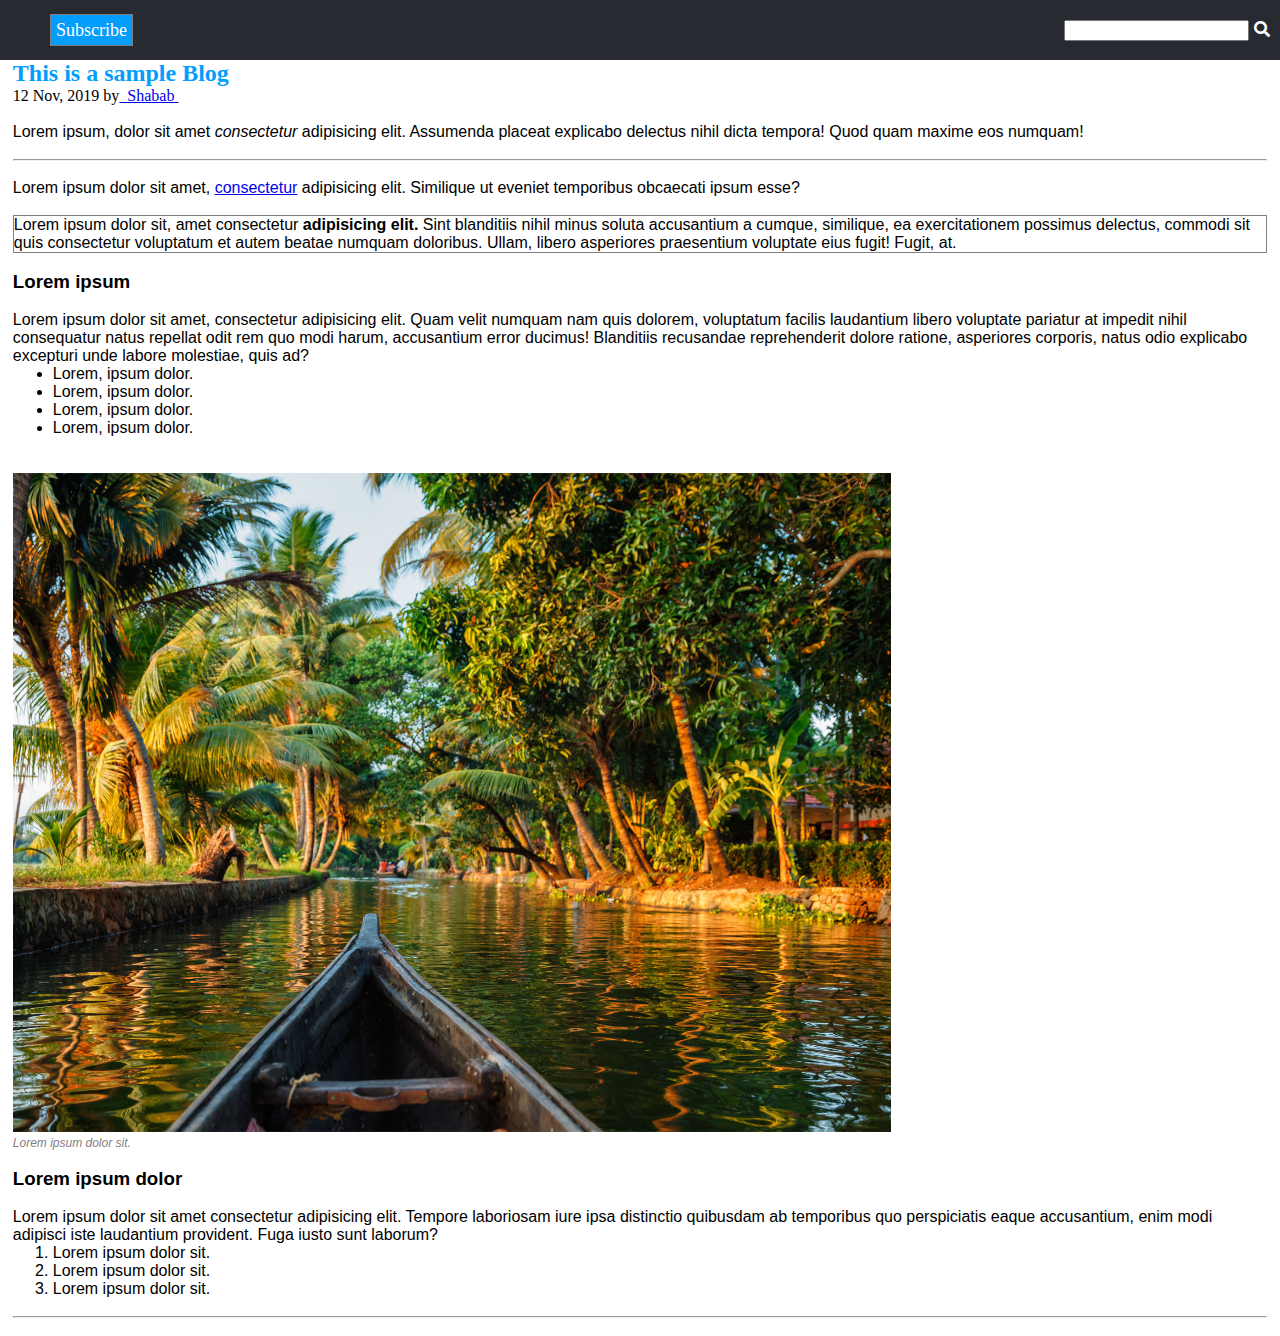
==== blog.html @ 545c5117 "Added sample blog page" ====
<!DOCTYPE html>
<html lang="en">
<head>
  <meta charset="UTF-8">
  <meta name="viewport" content="width=device-width, initial-scale=1.0">
  <title>Personal Blog</title>
  <link rel="stylesheet" href="https://cdnjs.cloudflare.com/ajax/libs/font-awesome/5.12.1/css/all.min.css">
  <link rel="stylesheet" href="./css/blogpost.css">
</head>
<body>
  <header>
    <nav>
      <ul class="navbar">
        <li class="nav-item"><a href="#" class="nav-link">Subscribe</a></li>
        <li class="nav-item"><input type="text"><a href="#"><i class="fa fa-search"></i> </a></li>
      </ul>
    </nav>
  </header>
  <main>
    <h2 class="blog-title"> This is a sample Blog</h2>
    <p>12 Nov, 2019 by<a href="#"> &nbsp;Shabab&nbsp;</a></p>
    <br>
    <div class="blog-text">
    <p>Lorem ipsum, dolor sit amet <em>consectetur</em> adipisicing elit. Assumenda placeat explicabo delectus nihil dicta tempora! Quod quam maxime eos numquam!</p><br>
    <hr>
    <br>
    <p>Lorem ipsum dolor sit amet, <a href="#">consectetur</a> adipisicing elit. Similique ut eveniet temporibus obcaecati ipsum esse?</p> <br>
    <p class="border-around">Lorem ipsum dolor sit, amet consectetur <strong>adipisicing elit.</strong>  Sint blanditiis nihil minus soluta accusantium a cumque, similique, ea exercitationem possimus delectus, commodi sit quis consectetur voluptatum et autem beatae numquam doloribus. Ullam, libero asperiores praesentium voluptate eius fugit! Fugit, at.</p>
    <br>
    <h3>Lorem ipsum</h3><br>
    <p>Lorem ipsum dolor sit amet, consectetur adipisicing elit. Quam velit numquam nam quis dolorem, voluptatum facilis laudantium libero voluptate pariatur at impedit nihil consequatur natus repellat odit rem quo modi harum, accusantium error ducimus! Blanditiis recusandae reprehenderit dolore ratione, asperiores corporis, natus odio explicabo excepturi unde labore molestiae, quis ad?</p>
    <ul>
      <li>Lorem, ipsum dolor.</li>
      <li>Lorem, ipsum dolor.</li>
      <li>Lorem, ipsum dolor.</li>
      <li>Lorem, ipsum dolor.</li>
    </ul>
    <br>
    <br>
    <figure>
    <img src="./images/shutterstock_1154918653.jpg" alt="blog" class="blog-img">
    <figcaption class="img-caption"><em>Lorem ipsum dolor sit.</em></figcaption>
    </figure>
    <br>
    <h3>Lorem ipsum dolor</h3><br>
    <p>Lorem ipsum dolor sit amet consectetur adipisicing elit. Tempore laboriosam iure ipsa distinctio quibusdam ab temporibus quo perspiciatis eaque accusantium, enim modi adipisci iste laudantium provident. Fuga iusto sunt laborum?</p>
    <ol>
      <li>Lorem ipsum dolor sit.</li>
      <li>Lorem ipsum dolor sit.</li>
      <li>Lorem ipsum dolor sit.</li>
    </ol>
    <br>
    <hr>
    <br>

  </div>
  </main>
</body>
</html>
---- css/blogpost.css ----
* {
  margin: 0;
  box-sizing: border-box;
}
body {
  max-width: 1440px;
}

main {
  width: 98%;
  margin: 0 auto;
}

.border-around {
  border: 1px solid gray;
}

.navbar {
  list-style: none;
  display: flex;
  justify-content: space-between;
  align-items: center;
  background-color: #272a31;
  height: 60px;
}

.nav-item {
  margin: 0 10px;
}

.fa-search {
  color: white;
  margin-left: 5px;
}

.nav-link {
  text-decoration: none;
  background-color:  #039dfc;
  color: white;
  font-size: 18px;
  padding: 5px;
  border: 1px solid gray;
}

.blog-title {
  color: #039dfc;
}

.blog-text {
  font-family: Arial, Helvetica, sans-serif;
  font-size: 16px;
}

.blog-img {
  width: 70%;
}

.img-caption {
  font-size: 12px;
  color: gray;
}
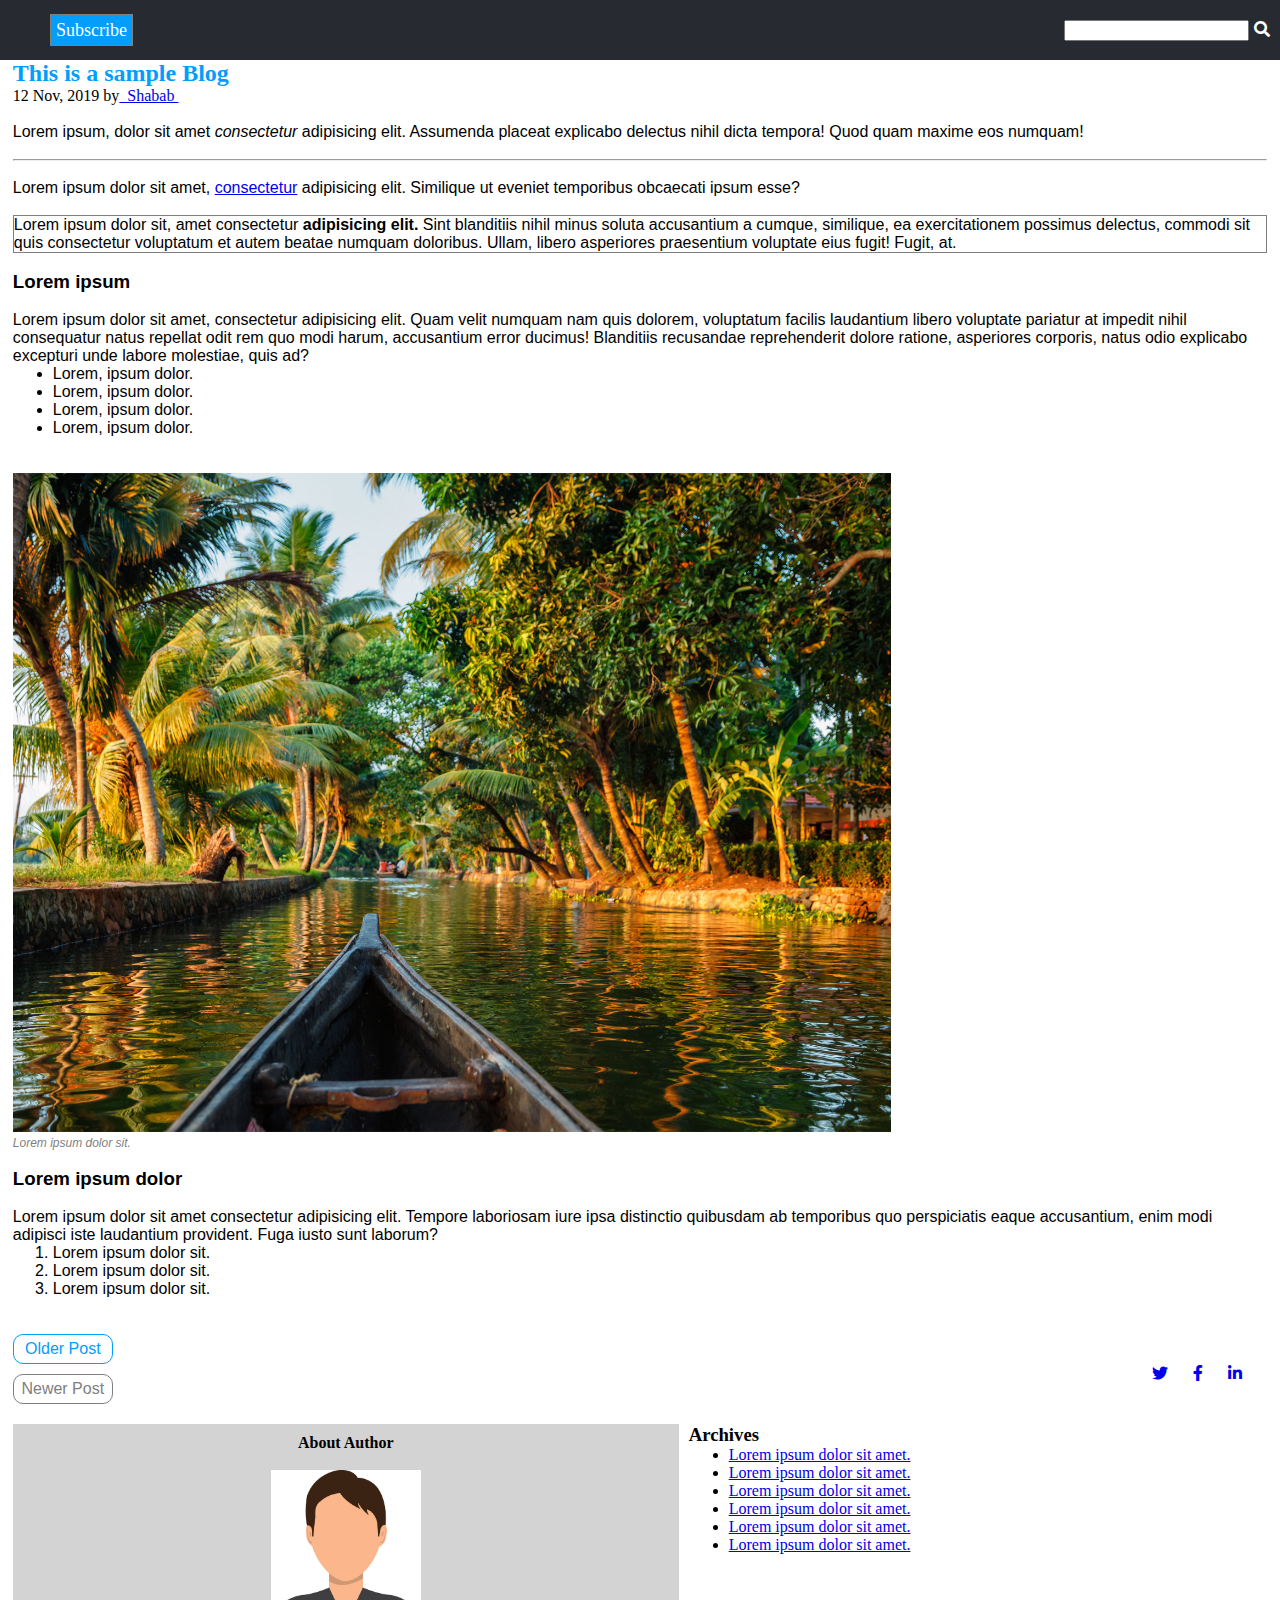
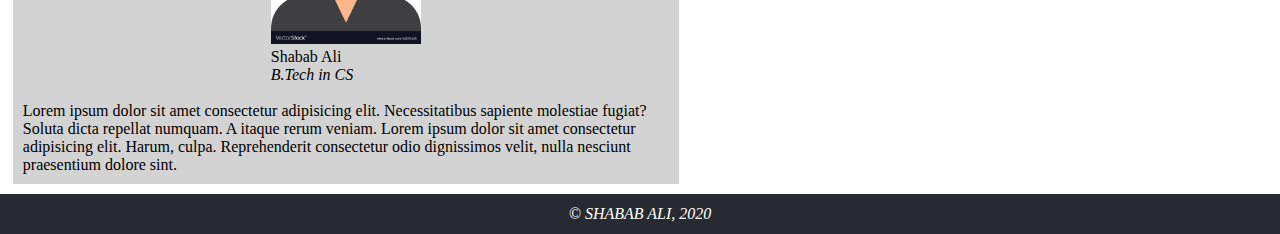
==== commit ecc3789d: "Created grid layout on blog post page and added dumy text" ====
--- a/blog.html
+++ b/blog.html
@@ -1,59 +1,145 @@
 <!DOCTYPE html>
 <html lang="en">
-<head>
-  <meta charset="UTF-8">
-  <meta name="viewport" content="width=device-width, initial-scale=1.0">
-  <title>Personal Blog</title>
-  <link rel="stylesheet" href="https://cdnjs.cloudflare.com/ajax/libs/font-awesome/5.12.1/css/all.min.css">
-  <link rel="stylesheet" href="./css/blogpost.css">
-</head>
-<body>
-  <header>
-    <nav>
-      <ul class="navbar">
-        <li class="nav-item"><a href="#" class="nav-link">Subscribe</a></li>
-        <li class="nav-item"><input type="text"><a href="#"><i class="fa fa-search"></i> </a></li>
-      </ul>
-    </nav>
-  </header>
-  <main>
-    <h2 class="blog-title"> This is a sample Blog</h2>
-    <p>12 Nov, 2019 by<a href="#"> &nbsp;Shabab&nbsp;</a></p>
-    <br>
-    <div class="blog-text">
-    <p>Lorem ipsum, dolor sit amet <em>consectetur</em> adipisicing elit. Assumenda placeat explicabo delectus nihil dicta tempora! Quod quam maxime eos numquam!</p><br>
-    <hr>
-    <br>
-    <p>Lorem ipsum dolor sit amet, <a href="#">consectetur</a> adipisicing elit. Similique ut eveniet temporibus obcaecati ipsum esse?</p> <br>
-    <p class="border-around">Lorem ipsum dolor sit, amet consectetur <strong>adipisicing elit.</strong>  Sint blanditiis nihil minus soluta accusantium a cumque, similique, ea exercitationem possimus delectus, commodi sit quis consectetur voluptatum et autem beatae numquam doloribus. Ullam, libero asperiores praesentium voluptate eius fugit! Fugit, at.</p>
-    <br>
-    <h3>Lorem ipsum</h3><br>
-    <p>Lorem ipsum dolor sit amet, consectetur adipisicing elit. Quam velit numquam nam quis dolorem, voluptatum facilis laudantium libero voluptate pariatur at impedit nihil consequatur natus repellat odit rem quo modi harum, accusantium error ducimus! Blanditiis recusandae reprehenderit dolore ratione, asperiores corporis, natus odio explicabo excepturi unde labore molestiae, quis ad?</p>
-    <ul>
-      <li>Lorem, ipsum dolor.</li>
-      <li>Lorem, ipsum dolor.</li>
-      <li>Lorem, ipsum dolor.</li>
-      <li>Lorem, ipsum dolor.</li>
-    </ul>
-    <br>
-    <br>
-    <figure>
-    <img src="./images/shutterstock_1154918653.jpg" alt="blog" class="blog-img">
-    <figcaption class="img-caption"><em>Lorem ipsum dolor sit.</em></figcaption>
-    </figure>
-    <br>
-    <h3>Lorem ipsum dolor</h3><br>
-    <p>Lorem ipsum dolor sit amet consectetur adipisicing elit. Tempore laboriosam iure ipsa distinctio quibusdam ab temporibus quo perspiciatis eaque accusantium, enim modi adipisci iste laudantium provident. Fuga iusto sunt laborum?</p>
-    <ol>
-      <li>Lorem ipsum dolor sit.</li>
-      <li>Lorem ipsum dolor sit.</li>
-      <li>Lorem ipsum dolor sit.</li>
-    </ol>
-    <br>
-    <hr>
-    <br>
-
-  </div>
-  </main>
-</body>
-</html>+  <head>
+    <meta charset="UTF-8" />
+    <meta name="viewport" content="width=device-width, initial-scale=1.0" />
+    <title>Personal Blog</title>
+    <link
+      rel="stylesheet"
+      href="https://cdnjs.cloudflare.com/ajax/libs/font-awesome/5.12.1/css/all.min.css"
+    />
+    <link rel="stylesheet" href="https://cdnjs.cloudflare.com/ajax/libs/font-awesome/5.12.1/css/all.min.css">
+    <link rel="stylesheet" href="./css/blogpost.css" />
+  </head>
+  <body>
+    <header>
+      <nav>
+        <ul class="navbar">
+          <li class="nav-item"><a href="#" class="nav-link">Subscribe</a></li>
+          <li class="nav-item">
+            <input type="text" /><a href="#"><i class="fa fa-search"></i> </a>
+          </li>
+        </ul>
+      </nav>
+    </header>
+    <main>
+      <div class="blog-container">
+      <div class="blog-post">
+      <h2 class="blog-title">This is a sample Blog</h2>
+      <p>12 Nov, 2019 by<a href="#"> &nbsp;Shabab&nbsp;</a></p>
+      <br />
+      <div class="blog-text">
+        <p>
+          Lorem ipsum, dolor sit amet <em>consectetur</em> adipisicing elit.
+          Assumenda placeat explicabo delectus nihil dicta tempora! Quod quam
+          maxime eos numquam!
+        </p>
+        <br />
+        <hr />
+        <br />
+        <p>
+          Lorem ipsum dolor sit amet, <a href="#">consectetur</a> adipisicing
+          elit. Similique ut eveniet temporibus obcaecati ipsum esse?
+        </p>
+        <br />
+        <p class="border-around">
+          Lorem ipsum dolor sit, amet consectetur
+          <strong>adipisicing elit.</strong> Sint blanditiis nihil minus soluta
+          accusantium a cumque, similique, ea exercitationem possimus delectus,
+          commodi sit quis consectetur voluptatum et autem beatae numquam
+          doloribus. Ullam, libero asperiores praesentium voluptate eius fugit!
+          Fugit, at.
+        </p>
+        <br />
+        <h3>Lorem ipsum</h3>
+        <br />
+        <p>
+          Lorem ipsum dolor sit amet, consectetur adipisicing elit. Quam velit
+          numquam nam quis dolorem, voluptatum facilis laudantium libero
+          voluptate pariatur at impedit nihil consequatur natus repellat odit
+          rem quo modi harum, accusantium error ducimus! Blanditiis recusandae
+          reprehenderit dolore ratione, asperiores corporis, natus odio
+          explicabo excepturi unde labore molestiae, quis ad?
+        </p>
+        <ul>
+          <li>Lorem, ipsum dolor.</li>
+          <li>Lorem, ipsum dolor.</li>
+          <li>Lorem, ipsum dolor.</li>
+          <li>Lorem, ipsum dolor.</li>
+        </ul>
+        <br />
+        <br />
+        <figure>
+          <img
+            src="./images/shutterstock_1154918653.jpg"
+            alt="blog"
+            class="blog-img"
+          />
+          <figcaption class="img-caption">
+            <em>Lorem ipsum dolor sit.</em>
+          </figcaption>
+        </figure>
+        <br />
+        <h3>Lorem ipsum dolor</h3>
+        <br />
+        <p>
+          Lorem ipsum dolor sit amet consectetur adipisicing elit. Tempore
+          laboriosam iure ipsa distinctio quibusdam ab temporibus quo
+          perspiciatis eaque accusantium, enim modi adipisci iste laudantium
+          provident. Fuga iusto sunt laborum?
+        </p>
+        <ol>
+          <li>Lorem ipsum dolor sit.</li>
+          <li>Lorem ipsum dolor sit.</li>
+          <li>Lorem ipsum dolor sit.</li>
+        </ol>
+        <br />
+        <br />
+        <div class="blog-link-container">
+        <div class="blog-links">
+          <a href="#" class="blog-link older-link">Older Post</a>
+          <a href="#" class="blog-link newer-link">Newer Post</a>
+        </div>
+        <div class="social">
+          <ul class="social-links">
+            <li><a href="#"><i class="fab fa-twitter"></i></a></li>
+            <li><a href="#"><i class="fab fa-facebook-f"></i></a></li>
+            <li><a href="#"><i class="fab fa-linkedin-in"></i></a></li>
+          </ul>
+        </div>
+      </div>
+      </div>
+      </div>
+      <div class="author-container">
+        <h4>About Author</h4>
+        <br>
+        <figure>
+        <img src="./images/male-profile-avatar-with-brown-hair-vector-12055105.jpg" alt="author-pic" class="author-pic">
+        <figcaption>Shabab Ali</figcaption>
+        <em>B.Tech in CS</em>
+        </figure>
+        
+        <br>
+        <p>Lorem ipsum dolor sit amet consectetur adipisicing elit. Necessitatibus sapiente molestiae fugiat? Soluta dicta repellat numquam. A itaque rerum veniam. Lorem ipsum dolor sit amet consectetur adipisicing elit. Harum, culpa. Reprehenderit consectetur odio dignissimos velit, nulla nesciunt praesentium dolore sint.</p>
+      </div>
+    
+      <div class="archives">
+        <h3>Archives</h3>
+         <ul>
+           <li><a href="#">Lorem ipsum dolor sit amet.</a></li>
+           <li><a href="#">Lorem ipsum dolor sit amet.</a></li>
+           <li><a href="#">Lorem ipsum dolor sit amet.</a></li>
+           <li><a href="#">Lorem ipsum dolor sit amet.</a></li>
+           <li><a href="#">Lorem ipsum dolor sit amet.</a></li>
+           <li><a href="#">Lorem ipsum dolor sit amet.</a></li>
+         </ul>
+      </div>
+    </div>
+    </main>
+    <footer>
+      <div class="footer-container">
+        <p><em>© SHABAB ALI, 2020</em></p>
+      </div>
+    </footer>
+  </body>
+</html>
--- a/css/blogpost.css
+++ b/css/blogpost.css
@@ -42,6 +42,26 @@
   border: 1px solid gray;
 }
 
+.blog-container {
+  display: grid;
+  grid-template-areas: 'post'
+  'post'
+  'post'
+  'author'
+  'archives';
+}
+
+.blog-post {
+  grid-area: post;
+}
+
+.author-container {
+  grid-area: author;
+}
+
+.archives {
+  grid-area: archives;
+}
 .blog-title {
   color: #039dfc;
 }
@@ -58,4 +78,76 @@
 .img-caption {
   font-size: 12px;
   color: gray;
+}
+
+.blog-links {
+  text-decoration: none;
+  display: flex;
+  flex-direction: column;
+  align-items: center;
+}
+
+.blog-link {
+  margin-bottom: 10px;
+  text-align: center;
+  width: 100px;
+  text-decoration: none;
+  padding: 5px 0;
+  border-radius: 10px;
+}
+
+.older-link {
+  border: 1px solid #039dfc;
+  color: #039dfc;
+}
+
+.newer-link {
+  border: 1px solid gray;
+  color: gray;
+}
+
+.social-links {
+  list-style: none;
+  display: flex;
+  justify-content: center;
+}
+
+.social-links > li {
+  margin-right: 25px;
+}
+
+.author-container {
+  background-color: lightgray;
+  padding: 10px;
+  display: flex;
+  flex-direction: column;
+  align-items: center;
+}
+
+.author-pic {
+  width: 150px;
+}
+
+.footer-container {
+  display: flex;
+  justify-content: center;
+  align-items: center;
+  background-color: #272a31;
+  color: white;
+  margin-top: 10px;
+  height: 40px;
+}
+
+@media(min-width: 760px){
+  .blog-container {
+    display: grid;
+    gap: 10px;
+    grid-template-areas: 'post post post post'
+    'author author archives archives'
+  }
+  .blog-link-container {
+    display: flex;
+    justify-content: space-between;
+    align-items: center;
+  }
 }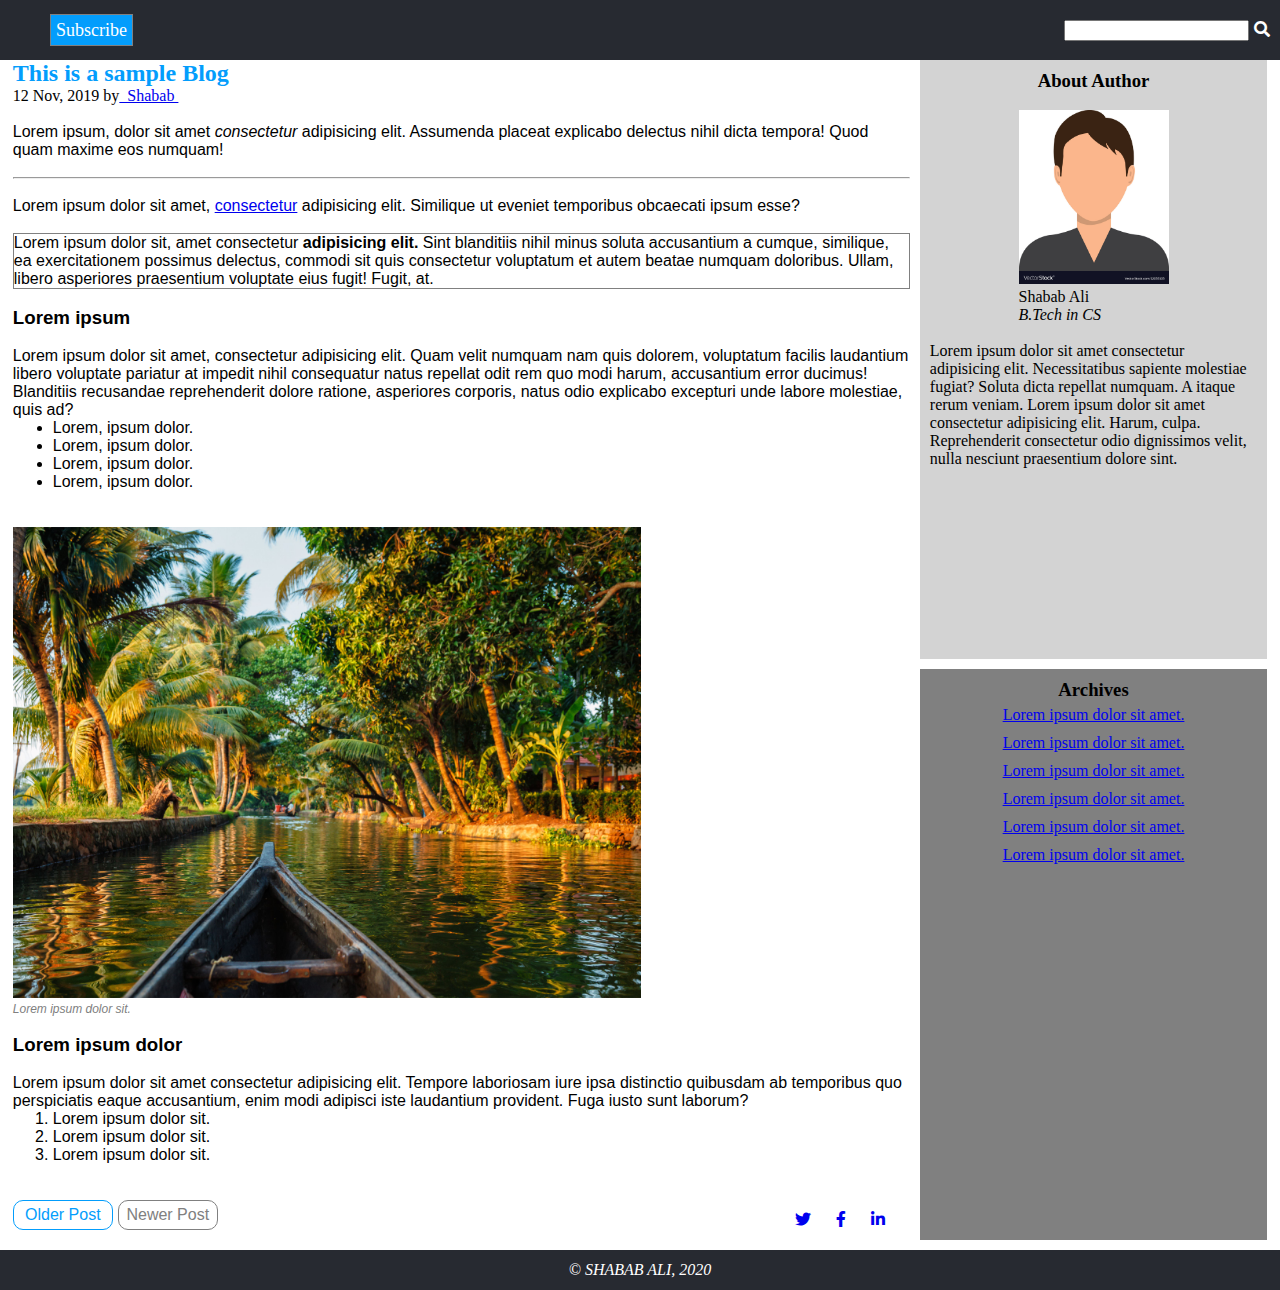
==== commit 1b2f0136: "Made the blog post page responsive" ====
--- a/blog.html
+++ b/blog.html
@@ -111,7 +111,7 @@
       </div>
       </div>
       <div class="author-container">
-        <h4>About Author</h4>
+        <h3>About Author</h3>
         <br>
         <figure>
         <img src="./images/male-profile-avatar-with-brown-hair-vector-12055105.jpg" alt="author-pic" class="author-pic">
@@ -125,7 +125,7 @@
     
       <div class="archives">
         <h3>Archives</h3>
-         <ul>
+         <ul class="archives-list">
            <li><a href="#">Lorem ipsum dolor sit amet.</a></li>
            <li><a href="#">Lorem ipsum dolor sit amet.</a></li>
            <li><a href="#">Lorem ipsum dolor sit amet.</a></li>
--- a/css/blogpost.css
+++ b/css/blogpost.css
@@ -88,6 +88,7 @@
 }
 
 .blog-link {
+  margin-right: 5px;
   margin-bottom: 10px;
   text-align: center;
   width: 100px;
@@ -128,6 +129,24 @@
   width: 150px;
 }
 
+.archives {
+  padding: 10px;
+  display: flex;
+  flex-direction: column;
+  align-items: center;
+  background-color: gray;
+}
+
+.archives-list {
+  list-style: none;
+  margin: 0;
+  padding: 0;
+}
+
+.archives-list > li {
+  padding: 5px 0;
+}
+
 .footer-container {
   display: flex;
   justify-content: center;
@@ -140,7 +159,6 @@
 
 @media(min-width: 760px){
   .blog-container {
-    display: grid;
     gap: 10px;
     grid-template-areas: 'post post post post'
     'author author archives archives'
@@ -150,4 +168,17 @@
     justify-content: space-between;
     align-items: center;
   }
+}
+
+@media(min-width: 1024px) {
+  .blog-container {
+    gap: 10px;
+    grid-template-areas: 'post post post author'
+  'post post post archives'
+  'post post post archives'
+  }
+
+  .blog-links {
+    flex-direction: row;
+  }
 }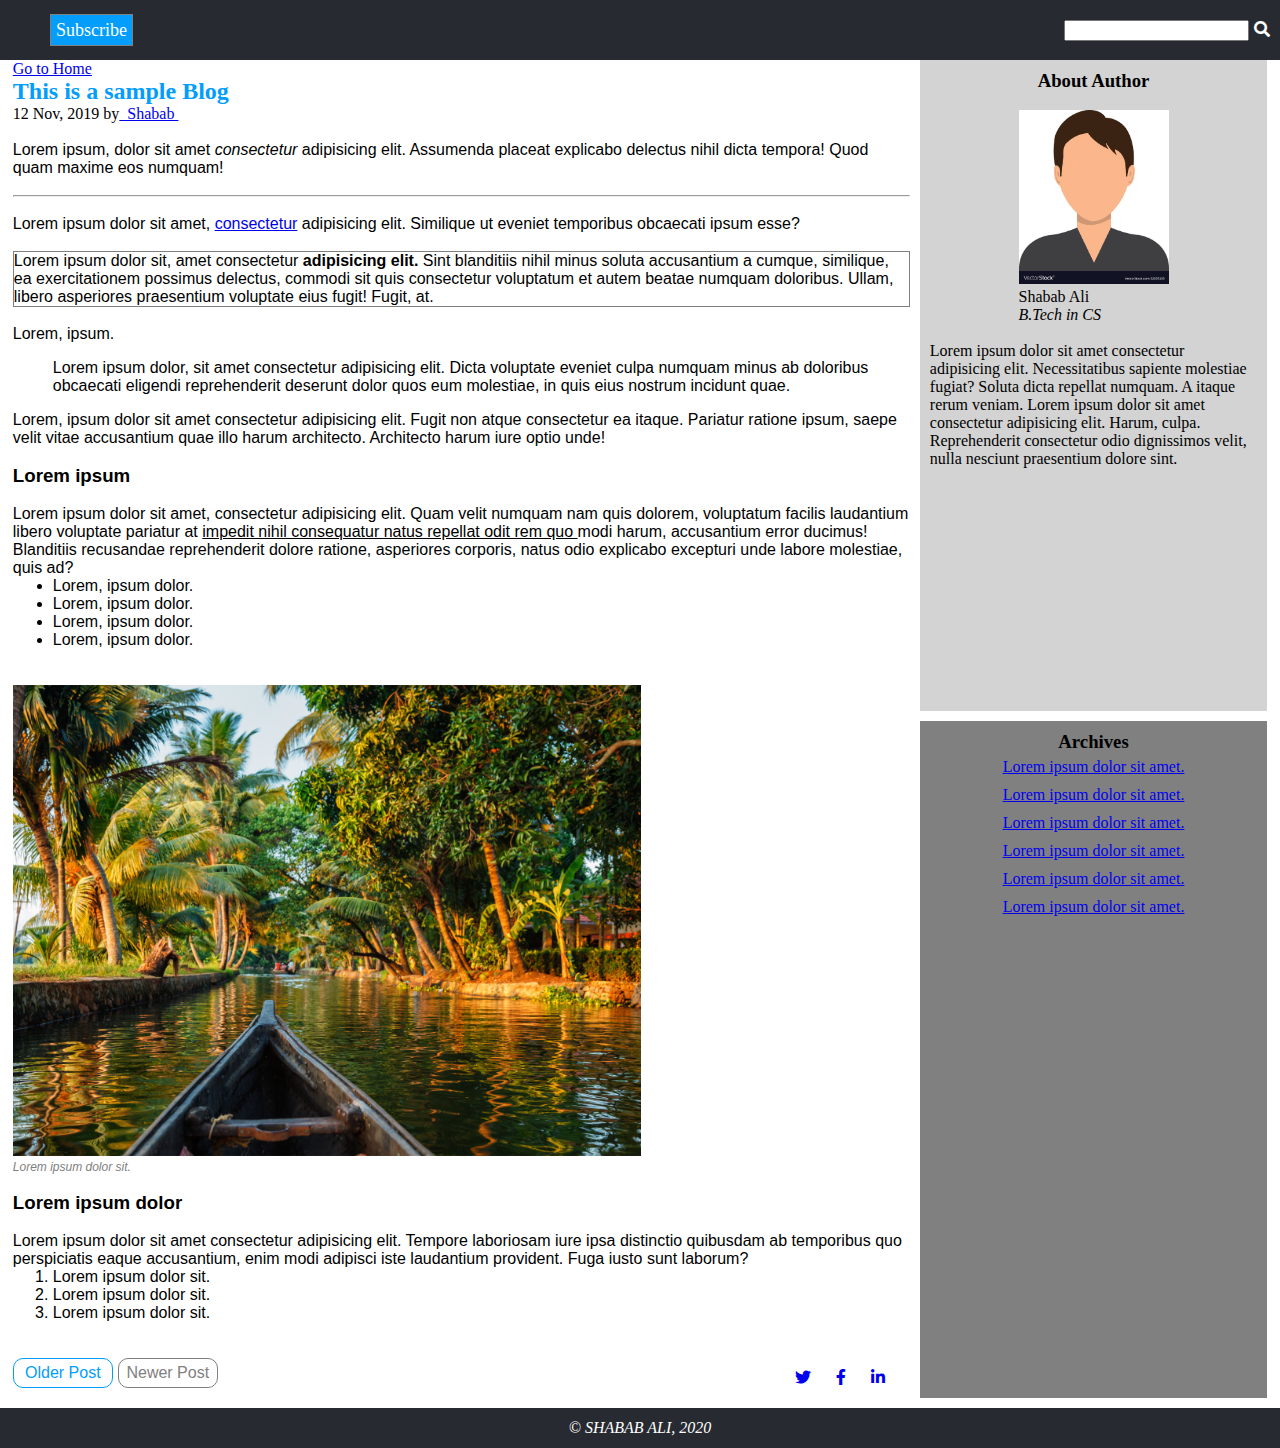
==== commit 71b2bd3a: "added homepage link to blog page and removed max-width property from body" ====
--- a/blog.html
+++ b/blog.html
@@ -8,8 +8,11 @@
       rel="stylesheet"
       href="https://cdnjs.cloudflare.com/ajax/libs/font-awesome/5.12.1/css/all.min.css"
     />
-    <link rel="stylesheet" href="https://cdnjs.cloudflare.com/ajax/libs/font-awesome/5.12.1/css/all.min.css">
-    <link rel="stylesheet" href="./css/blogpost.css" />
+    <link
+      rel="stylesheet"
+      href="https://cdnjs.cloudflare.com/ajax/libs/font-awesome/5.12.1/css/all.min.css"
+    />
+    <link rel="stylesheet" href="./css/main.css" />
   </head>
   <body>
     <header>
@@ -24,117 +27,151 @@
     </header>
     <main>
       <div class="blog-container">
-      <div class="blog-post">
-      <h2 class="blog-title">This is a sample Blog</h2>
-      <p>12 Nov, 2019 by<a href="#"> &nbsp;Shabab&nbsp;</a></p>
-      <br />
-      <div class="blog-text">
-        <p>
-          Lorem ipsum, dolor sit amet <em>consectetur</em> adipisicing elit.
-          Assumenda placeat explicabo delectus nihil dicta tempora! Quod quam
-          maxime eos numquam!
-        </p>
-        <br />
-        <hr />
-        <br />
-        <p>
-          Lorem ipsum dolor sit amet, <a href="#">consectetur</a> adipisicing
-          elit. Similique ut eveniet temporibus obcaecati ipsum esse?
-        </p>
-        <br />
-        <p class="border-around">
-          Lorem ipsum dolor sit, amet consectetur
-          <strong>adipisicing elit.</strong> Sint blanditiis nihil minus soluta
-          accusantium a cumque, similique, ea exercitationem possimus delectus,
-          commodi sit quis consectetur voluptatum et autem beatae numquam
-          doloribus. Ullam, libero asperiores praesentium voluptate eius fugit!
-          Fugit, at.
-        </p>
-        <br />
-        <h3>Lorem ipsum</h3>
-        <br />
-        <p>
-          Lorem ipsum dolor sit amet, consectetur adipisicing elit. Quam velit
-          numquam nam quis dolorem, voluptatum facilis laudantium libero
-          voluptate pariatur at impedit nihil consequatur natus repellat odit
-          rem quo modi harum, accusantium error ducimus! Blanditiis recusandae
-          reprehenderit dolore ratione, asperiores corporis, natus odio
-          explicabo excepturi unde labore molestiae, quis ad?
-        </p>
-        <ul>
-          <li>Lorem, ipsum dolor.</li>
-          <li>Lorem, ipsum dolor.</li>
-          <li>Lorem, ipsum dolor.</li>
-          <li>Lorem, ipsum dolor.</li>
-        </ul>
-        <br />
-        <br />
-        <figure>
-          <img
-            src="./images/shutterstock_1154918653.jpg"
-            alt="blog"
-            class="blog-img"
-          />
-          <figcaption class="img-caption">
-            <em>Lorem ipsum dolor sit.</em>
-          </figcaption>
-        </figure>
-        <br />
-        <h3>Lorem ipsum dolor</h3>
-        <br />
-        <p>
-          Lorem ipsum dolor sit amet consectetur adipisicing elit. Tempore
-          laboriosam iure ipsa distinctio quibusdam ab temporibus quo
-          perspiciatis eaque accusantium, enim modi adipisci iste laudantium
-          provident. Fuga iusto sunt laborum?
-        </p>
-        <ol>
-          <li>Lorem ipsum dolor sit.</li>
-          <li>Lorem ipsum dolor sit.</li>
-          <li>Lorem ipsum dolor sit.</li>
-        </ol>
-        <br />
-        <br />
-        <div class="blog-link-container">
-        <div class="blog-links">
-          <a href="#" class="blog-link older-link">Older Post</a>
-          <a href="#" class="blog-link newer-link">Newer Post</a>
+        <div class="blog-post">
+          <a href="./index.html">Go to Home</a>
+          <h2 class="blog-title">This is a sample Blog</h2>
+          <p>12 Nov, 2019 by<a href="#"> &nbsp;Shabab&nbsp;</a></p>
+          <br />
+          <div class="blog-text">
+            <p>
+              Lorem ipsum, dolor sit amet <em>consectetur</em> adipisicing elit.
+              Assumenda placeat explicabo delectus nihil dicta tempora! Quod
+              quam maxime eos numquam!
+            </p>
+            <br />
+            <hr />
+            <br />
+            <p>
+              Lorem ipsum dolor sit amet,
+              <a href="#">consectetur</a> adipisicing elit. Similique ut eveniet
+              temporibus obcaecati ipsum esse?
+            </p>
+            <br />
+            <p class="border-around">
+              Lorem ipsum dolor sit, amet consectetur
+              <strong>adipisicing elit.</strong> Sint blanditiis nihil minus
+              soluta accusantium a cumque, similique, ea exercitationem possimus
+              delectus, commodi sit quis consectetur voluptatum et autem beatae
+              numquam doloribus. Ullam, libero asperiores praesentium voluptate
+              eius fugit! Fugit, at.
+            </p>
+            <br />
+            <p>Lorem, ipsum.</p>
+            <blockquote cite="udacity.com">
+              Lorem ipsum dolor, sit amet consectetur adipisicing elit. Dicta
+              voluptate eveniet culpa numquam minus ab doloribus obcaecati
+              eligendi reprehenderit deserunt dolor quos eum molestiae, in quis
+              eius nostrum incidunt quae.
+            </blockquote>
+            <p>
+              Lorem, ipsum dolor sit amet consectetur adipisicing elit. Fugit
+              non atque consectetur ea itaque. Pariatur ratione ipsum, saepe
+              velit vitae accusantium quae illo harum architecto. Architecto
+              harum iure optio unde!
+            </p>
+            <br />
+            <h3>Lorem ipsum</h3>
+            <br />
+            <p>
+              Lorem ipsum dolor sit amet, consectetur adipisicing elit. Quam
+              velit numquam nam quis dolorem, voluptatum facilis laudantium
+              libero voluptate pariatur at
+              <u>impedit nihil consequatur natus repellat odit rem quo </u> modi
+              harum, accusantium error ducimus! Blanditiis recusandae
+              reprehenderit dolore ratione, asperiores corporis, natus odio
+              explicabo excepturi unde labore molestiae, quis ad?
+            </p>
+            <ul>
+              <li>Lorem, ipsum dolor.</li>
+              <li>Lorem, ipsum dolor.</li>
+              <li>Lorem, ipsum dolor.</li>
+              <li>Lorem, ipsum dolor.</li>
+            </ul>
+            <br />
+            <br />
+            <figure>
+              <img
+                src="./images/shutterstock_1154918653.jpg"
+                alt="blog"
+                class="blog-img"
+              />
+              <figcaption class="img-caption">
+                <em>Lorem ipsum dolor sit.</em>
+              </figcaption>
+            </figure>
+            <br />
+            <h3>Lorem ipsum dolor</h3>
+            <br />
+            <p>
+              Lorem ipsum dolor sit amet consectetur adipisicing elit. Tempore
+              laboriosam iure ipsa distinctio quibusdam ab temporibus quo
+              perspiciatis eaque accusantium, enim modi adipisci iste laudantium
+              provident. Fuga iusto sunt laborum?
+            </p>
+            <ol>
+              <li>Lorem ipsum dolor sit.</li>
+              <li>Lorem ipsum dolor sit.</li>
+              <li>Lorem ipsum dolor sit.</li>
+            </ol>
+            <br />
+            <br />
+            <div class="blog-link-container">
+              <div class="blog-links">
+                <a href="#" class="blog-link older-link">Older Post</a>
+                <a href="#" class="blog-link newer-link">Newer Post</a>
+              </div>
+              <div class="social">
+                <ul class="social-links">
+                  <li>
+                    <a href="#"><i class="fab fa-twitter"></i></a>
+                  </li>
+                  <li>
+                    <a href="#"><i class="fab fa-facebook-f"></i></a>
+                  </li>
+                  <li>
+                    <a href="#"><i class="fab fa-linkedin-in"></i></a>
+                  </li>
+                </ul>
+              </div>
+            </div>
+          </div>
         </div>
-        <div class="social">
-          <ul class="social-links">
-            <li><a href="#"><i class="fab fa-twitter"></i></a></li>
-            <li><a href="#"><i class="fab fa-facebook-f"></i></a></li>
-            <li><a href="#"><i class="fab fa-linkedin-in"></i></a></li>
+        <div class="author-container">
+          <h3>About Author</h3>
+          <br />
+          <figure>
+            <img
+              src="./images/male-profile-avatar-with-brown-hair-vector-12055105.jpg"
+              alt="author-pic"
+              class="author-pic"
+            />
+            <figcaption>Shabab Ali</figcaption>
+            <em>B.Tech in CS</em>
+          </figure>
+
+          <br />
+          <p>
+            Lorem ipsum dolor sit amet consectetur adipisicing elit.
+            Necessitatibus sapiente molestiae fugiat? Soluta dicta repellat
+            numquam. A itaque rerum veniam. Lorem ipsum dolor sit amet
+            consectetur adipisicing elit. Harum, culpa. Reprehenderit
+            consectetur odio dignissimos velit, nulla nesciunt praesentium
+            dolore sint.
+          </p>
+        </div>
+
+        <div class="archives">
+          <h3>Archives</h3>
+          <ul class="archives-list">
+            <li><a href="#">Lorem ipsum dolor sit amet.</a></li>
+            <li><a href="#">Lorem ipsum dolor sit amet.</a></li>
+            <li><a href="#">Lorem ipsum dolor sit amet.</a></li>
+            <li><a href="#">Lorem ipsum dolor sit amet.</a></li>
+            <li><a href="#">Lorem ipsum dolor sit amet.</a></li>
+            <li><a href="#">Lorem ipsum dolor sit amet.</a></li>
           </ul>
         </div>
       </div>
-      </div>
-      </div>
-      <div class="author-container">
-        <h3>About Author</h3>
-        <br>
-        <figure>
-        <img src="./images/male-profile-avatar-with-brown-hair-vector-12055105.jpg" alt="author-pic" class="author-pic">
-        <figcaption>Shabab Ali</figcaption>
-        <em>B.Tech in CS</em>
-        </figure>
-        
-        <br>
-        <p>Lorem ipsum dolor sit amet consectetur adipisicing elit. Necessitatibus sapiente molestiae fugiat? Soluta dicta repellat numquam. A itaque rerum veniam. Lorem ipsum dolor sit amet consectetur adipisicing elit. Harum, culpa. Reprehenderit consectetur odio dignissimos velit, nulla nesciunt praesentium dolore sint.</p>
-      </div>
-    
-      <div class="archives">
-        <h3>Archives</h3>
-         <ul class="archives-list">
-           <li><a href="#">Lorem ipsum dolor sit amet.</a></li>
-           <li><a href="#">Lorem ipsum dolor sit amet.</a></li>
-           <li><a href="#">Lorem ipsum dolor sit amet.</a></li>
-           <li><a href="#">Lorem ipsum dolor sit amet.</a></li>
-           <li><a href="#">Lorem ipsum dolor sit amet.</a></li>
-           <li><a href="#">Lorem ipsum dolor sit amet.</a></li>
-         </ul>
-      </div>
-    </div>
     </main>
     <footer>
       <div class="footer-container">
--- a/css/main.css
+++ b/css/main.css
@@ -0,0 +1,5 @@
+@import 'navbar-footer.css';
+@import 'homepage.css';
+@import 'hompage-responsive.css';
+@import 'blogpost.css';
+@import 'blogpost-responsive.css'